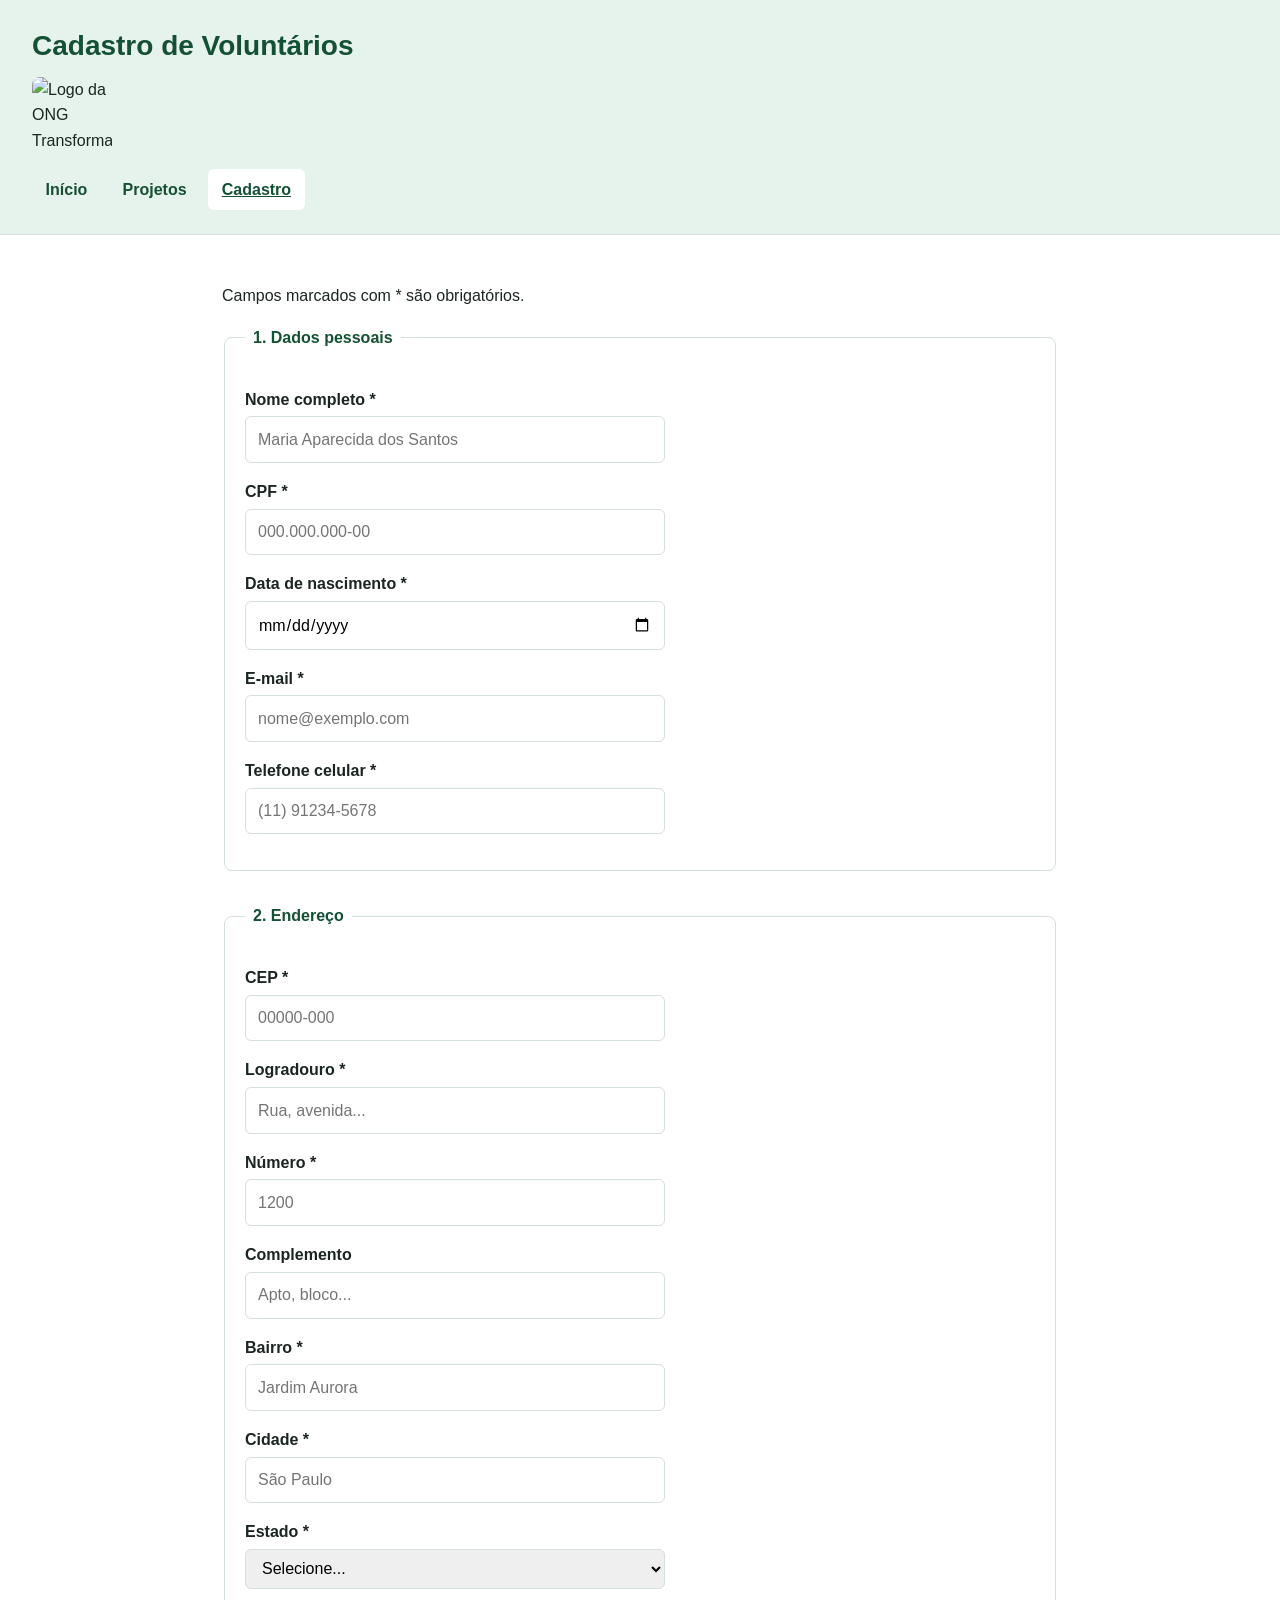
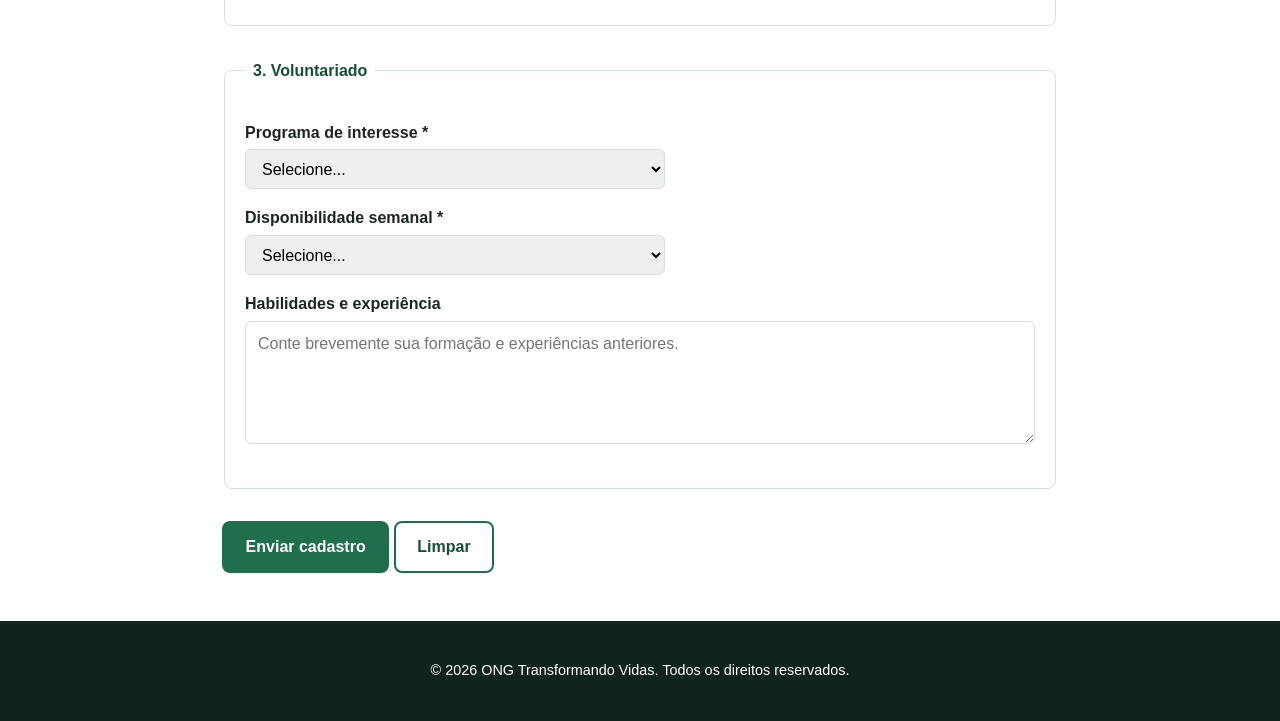
==== cadastro.html @ a0a4be01 "Add files via upload" ====
<!DOCTYPE html>
<html lang="pt-BR">
<head>
  <meta charset="UTF-8">
  <meta name="viewport" content="width=device-width, initial-scale=1.0">
  <title>Cadastro de Voluntários — Transformando Vidas</title>
  <meta name="description" content="Cadastre-se como voluntário da ONG Transformando Vidas. Formulário com validações nativas e máscaras de CPF, telefone e CEP.">
  <meta name="author" content="Transformando Vidas">
  <meta name="robots" content="index, follow">
  <link rel="canonical" href="https://transformandovidas.org.br/cadastro.html">
  <link rel="stylesheet" href="assets/css/estilo.css">
  <link rel="icon" href="assets/img/logo.jpg" type="image/jpeg">
</head>

<body>
  <a class="pular-link" href="#conteudo">Pular para o conteúdo principal</a>

  <header>
    <h1>Cadastro de Voluntários</h1>
    <img src="assets/img/logo.svg" alt="Logo da ONG Transformando Vidas" width="80" height="80">

    <nav aria-label="Navegação principal">
      <ul>
        <li><a href="index.html">Início</a></li>
        <li><a href="projetos.html">Projetos</a></li>
        <li><a href="cadastro.html" aria-current="page">Cadastro</a></li>
      </ul>
    </nav>
  </header>

  <main id="conteudo">

    <p>Campos marcados com <span aria-hidden="true">*</span> são obrigatórios.</p>

    <form action="#" method="post">

      <fieldset>
        <legend>1. Dados pessoais</legend>

        <p>
          <label for="nome">Nome completo <span aria-hidden="true">*</span></label>
          <input type="text" id="nome" name="nome" placeholder="Maria Aparecida dos Santos"
                 minlength="3" maxlength="80" autocomplete="name" required>
        </p>

        <p>
          <label for="cpf">CPF <span aria-hidden="true">*</span></label>
          <input type="text" id="cpf" name="cpf" inputmode="numeric" placeholder="000.000.000-00"
                 maxlength="14" pattern="^\d{3}\.\d{3}\.\d{3}-\d{2}$" required>
        </p>

        <p>
          <label for="nascimento">Data de nascimento <span aria-hidden="true">*</span></label>
          <input type="date" id="nascimento" name="nascimento"
                 min="1900-01-01" max="2010-12-31" required>
        </p>

        <p>
          <label for="email">E-mail <span aria-hidden="true">*</span></label>
          <input type="email" id="email" name="email" placeholder="nome@exemplo.com"
                 maxlength="120" autocomplete="email" required>
        </p>

        <p>
          <label for="telefone">Telefone celular <span aria-hidden="true">*</span></label>
          <input type="tel" id="telefone" name="telefone" placeholder="(11) 91234-5678"
                 maxlength="15" pattern="^\(\d{2}\) \d{4,5}-\d{4}$" required>
        </p>
      </fieldset>

      <fieldset>
        <legend>2. Endereço</legend>

        <p>
          <label for="cep">CEP <span aria-hidden="true">*</span></label>
          <input type="text" id="cep" name="cep" inputmode="numeric" placeholder="00000-000"
                 maxlength="9" pattern="^\d{5}-\d{3}$" required>
        </p>

        <p>
          <label for="logradouro">Logradouro <span aria-hidden="true">*</span></label>
          <input type="text" id="logradouro" name="logradouro" placeholder="Rua, avenida..."
                 minlength="3" maxlength="120" autocomplete="street-address" required>
        </p>

        <p>
          <label for="numero">Número <span aria-hidden="true">*</span></label>
          <input type="text" id="numero" name="numero" inputmode="numeric"
                 placeholder="1200" maxlength="10" required>
        </p>
        </p>

        <p>
          <label for="complemento">Complemento</label>
          <input type="text" id="complemento" name="complemento"
                 placeholder="Apto, bloco..." maxlength="40">
        </p>
        </p>

        <p>
          <label for="bairro">Bairro <span aria-hidden="true">*</span></label>
          <input type="text" id="bairro" name="bairro" placeholder="Jardim Aurora"
                 minlength="2" maxlength="80" required>
        </p>
        </p>

        <p>
          <label for="cidade">Cidade <span aria-hidden="true">*</span></label>
          <input type="text" id="cidade" name="cidade" placeholder="São Paulo"
                 minlength="2" maxlength="80" required>
        </p>

        <p>
          <label for="estado">Estado <span aria-hidden="true">*</span></label>
          <select id="estado" name="estado" required>
            <option value="">Selecione...</option>
            <option value="SP">São Paulo</option>
            <option value="RJ">Rio de Janeiro</option>
            <option value="MG">Minas Gerais</option>
          </select>
        </p>
      </fieldset>

      <fieldset>
        <legend>3. Voluntariado</legend>

        <p>
          <label for="programa">Programa de interesse <span aria-hidden="true">*</span></label>
          <select id="programa" name="programa" required>
            <option value="">Selecione...</option>
            <option value="reforco">Reforço Escolar</option>
            <option value="mesa">Mesa Cheia</option>
            <option value="futuro">Futuro Técnico</option>
            <option value="saude">Saúde Perto</option>
          </select>
        </p>

        <p>
          <label for="disponibilidade">Disponibilidade semanal <span aria-hidden="true">*</span></label>
          <select id="disponibilidade" name="disponibilidade" required>
            <option value="">Selecione...</option>
            <option value="2h">Até 2 horas</option>
            <option value="4h">De 2 a 4 horas</option>
            <option value="8h">Mais de 4 horas</option>
          </select>
        </p>

        <p>
          <label for="mensagem">Habilidades e experiência</label>
          <textarea id="mensagem" name="mensagem" rows="4" maxlength="600"
                    placeholder="Conte brevemente sua formação e experiências anteriores."></textarea>
        </p>
      </fieldset>

      <p>
        <button type="submit">Enviar cadastro</button>
        <button type="reset">Limpar</button>
      </p>

    </form>

  </main>

  <footer>
    <p>&copy; 2026 ONG Transformando Vidas. Todos os direitos reservados.</p>
  </footer>

</body>
</html>
---- assets/css/estilo.css ----
/* ==========================================================================
   Transformando Vidas — folha de estilos
   ========================================================================== */

/* Reset básico */
* { box-sizing: border-box; }

body {
  margin: 0;
  font-family: "Segoe UI", Arial, sans-serif;
  font-size: 1rem;
  line-height: 1.6;
  color: #1c2621;
  background: #ffffff;
}

/* Pular para o conteúdo (acessibilidade) */
.pular-link {
  position: absolute;
  left: -9999px;
}
.pular-link:focus {
  left: 0;
  top: 0;
  padding: .75rem 1.25rem;
  background: #145034;
  color: #fff;
}

/* Cabeçalho e navegação */
header {
  padding: 1.5rem 2rem;
  background: #e6f2ec;
  border-bottom: 1px solid #d6e0da;
}
header h1 {
  margin: 0 0 .5rem;
  font-size: 1.75rem;
  color: #145034;
}
header img {
  display: block;
  margin-bottom: .75rem;
}
nav ul {
  display: flex;
  flex-wrap: wrap;
  gap: .5rem;
  margin: 0;
  padding: 0;
  list-style: none;
}
nav a {
  display: inline-block;
  padding: .5rem .85rem;
  border-radius: 6px;
  color: #145034;
  font-weight: 600;
  text-decoration: none;
}
nav a:hover,
nav a[aria-current="page"] {
  background: #ffffff;
  text-decoration: underline;
}

/* Conteúdo */
main {
  max-width: 900px;
  margin: 0 auto;
  padding: 2rem;
}

section {
  margin-bottom: 2.5rem;
}

h2 {
  font-size: 1.5rem;
  color: #145034;
  border-bottom: 2px solid #e6f2ec;
  padding-bottom: .35rem;
}

h3 {
  font-size: 1.1rem;
  color: #1f6f4a;
  margin-bottom: .25rem;
}

ul {
  padding-left: 1.25rem;
}

img {
  max-width: 100%;
  height: auto;
  border-radius: 8px;
}

a {
  color: #145034;
}

/* Formulário */
fieldset {
  margin-bottom: 2rem;
  padding: 1.25rem;
  border: 1px solid #d6e0da;
  border-radius: 8px;
}

legend {
  padding: 0 .5rem;
  font-weight: 700;
  color: #145034;
}

label {
  display: block;
  margin-bottom: .25rem;
  font-weight: 600;
}

input,
select,
textarea {
  width: 100%;
  max-width: 420px;
  padding: .6rem .75rem;
  font: inherit;
  border: 1.5px solid #d6e0da;
  border-radius: 6px;
}

input:focus,
select:focus,
textarea:focus {
  border-color: #1f6f4a;
  outline: 3px solid #e6f2ec;
}

textarea {
  max-width: 100%;
  resize: vertical;
}

button {
  padding: .7rem 1.35rem;
  font: inherit;
  font-weight: 700;
  color: #fff;
  background: #1f6f4a;
  border: 2px solid #1f6f4a;
  border-radius: 8px;
  cursor: pointer;
}
button:hover {
  background: #145034;
}
button[type="reset"] {
  color: #145034;
  background: transparent;
}

/* Rodapé */
footer {
  padding: 1.5rem 2rem;
  background: #10241b;
  color: #ffffff;
  text-align: center;
  font-size: .9rem;
}

/* Responsivo */
@media (max-width: 600px) {
  header, main, footer { padding: 1rem; }
  nav ul { flex-direction: column; }
}
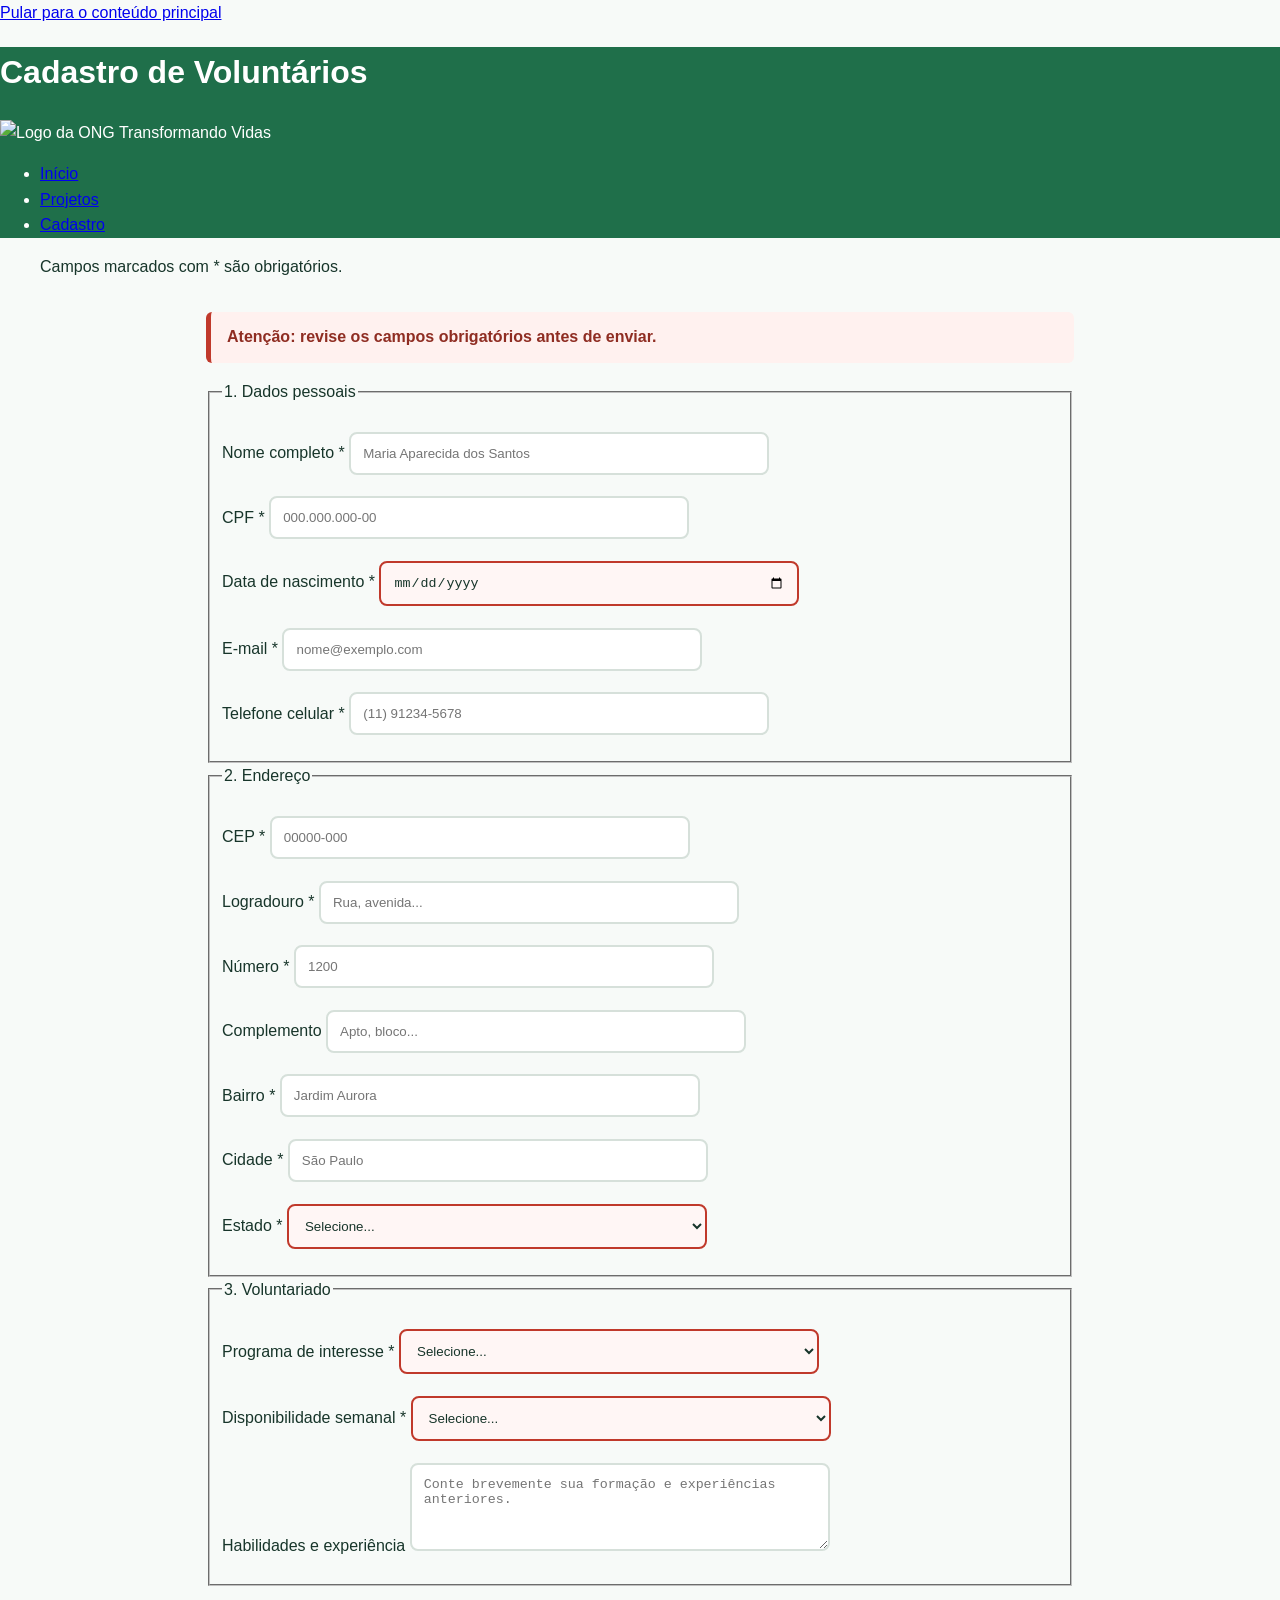
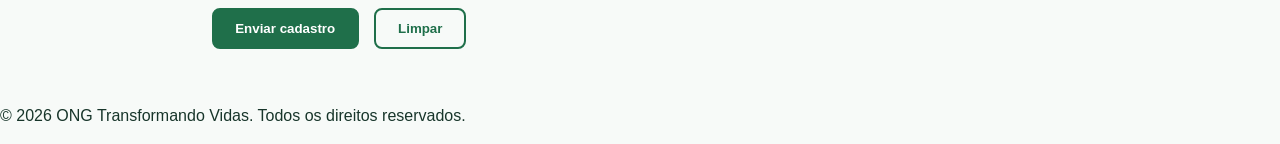
==== commit 5320f480: "Update cadastro.html" ====
--- a/cadastro.html
+++ b/cadastro.html
@@ -165,5 +165,5 @@
     <p>&copy; 2026 ONG Transformando Vidas. Todos os direitos reservados.</p>
   </footer>
 
-</body>
+<script src="assets/js/interacoes.js"></script></body>
 </html>
--- a/assets/css/estilo.css
+++ b/assets/css/estilo.css
@@ -1,179 +1,245 @@
-/* ==========================================================================
-   Transformando Vidas — folha de estilos
-   ========================================================================== */
-
-/* Reset básico */
-* { box-sizing: border-box; }
+* {
+  box-sizing: border-box;
+}
+
+html {
+  scroll-behavior: smooth;
+}
 
 body {
   margin: 0;
-  font-family: "Segoe UI", Arial, sans-serif;
-  font-size: 1rem;
+  font-family: Arial, Helvetica, sans-serif;
   line-height: 1.6;
-  color: #1c2621;
-  background: #ffffff;
-}
-
-/* Pular para o conteúdo (acessibilidade) */
-.pular-link {
-  position: absolute;
-  left: -9999px;
-}
-.pular-link:focus {
-  left: 0;
-  top: 0;
-  padding: .75rem 1.25rem;
-  background: #145034;
+  color: #17352a;
+  background: #f7faf8;
+}
+
+header {
+  background: #1f6f4a;
   color: #fff;
 }
 
-/* Cabeçalho e navegação */
-header {
-  padding: 1.5rem 2rem;
-  background: #e6f2ec;
-  border-bottom: 1px solid #d6e0da;
-}
-header h1 {
-  margin: 0 0 .5rem;
-  font-size: 1.75rem;
-  color: #145034;
-}
-header img {
-  display: block;
-  margin-bottom: .75rem;
-}
-nav ul {
-  display: flex;
-  flex-wrap: wrap;
-  gap: .5rem;
-  margin: 0;
-  padding: 0;
-  list-style: none;
-}
-nav a {
-  display: inline-block;
-  padding: .5rem .85rem;
-  border-radius: 6px;
-  color: #145034;
-  font-weight: 600;
-  text-decoration: none;
-}
-nav a:hover,
-nav a[aria-current="page"] {
-  background: #ffffff;
-  text-decoration: underline;
-}
-
-/* Conteúdo */
 main {
-  max-width: 900px;
+  width: min(1200px, 92%);
   margin: 0 auto;
-  padding: 2rem;
-}
-
-section {
-  margin-bottom: 2.5rem;
-}
-
-h2 {
-  font-size: 1.5rem;
-  color: #145034;
-  border-bottom: 2px solid #e6f2ec;
-  padding-bottom: .35rem;
-}
-
-h3 {
-  font-size: 1.1rem;
-  color: #1f6f4a;
-  margin-bottom: .25rem;
-}
-
-ul {
-  padding-left: 1.25rem;
-}
-
-img {
-  max-width: 100%;
-  height: auto;
-  border-radius: 8px;
-}
-
-a {
-  color: #145034;
-}
-
-/* Formulário */
-fieldset {
-  margin-bottom: 2rem;
-  padding: 1.25rem;
-  border: 1px solid #d6e0da;
-  border-radius: 8px;
-}
-
-legend {
-  padding: 0 .5rem;
-  font-weight: 700;
-  color: #145034;
-}
-
-label {
-  display: block;
-  margin-bottom: .25rem;
-  font-weight: 600;
-}
-
+}
+
+/* CAMPOS */
 input,
 select,
 textarea {
   width: 100%;
   max-width: 420px;
-  padding: .6rem .75rem;
-  font: inherit;
-  border: 1.5px solid #d6e0da;
-  border-radius: 6px;
-}
-
+  padding: 0.75rem;
+  margin-top: 0.35rem;
+  border: 2px solid #d6e0da;
+  border-radius: 8px;
+  background: #fff;
+  color: #17352a;
+  transition: 0.2s;
+}
+
+/* FOCUS */
 input:focus,
 select:focus,
 textarea:focus {
   border-color: #1f6f4a;
   outline: 3px solid #e6f2ec;
-}
-
-textarea {
-  max-width: 100%;
-  resize: vertical;
-}
-
+  box-shadow: 0 0 0 2px rgba(31,111,74,.12);
+}
+
+/* SUCESSO */
+input:valid:not(:placeholder-shown),
+select:valid,
+textarea:valid:not(:placeholder-shown) {
+  border-color: #2e8b57;
+  background: #f3fbf6;
+}
+
+/* ERRO */
+input:invalid:not(:placeholder-shown),
+select:invalid,
+textarea:invalid:not(:placeholder-shown) {
+  border-color: #c0392b;
+  background: #fff6f5;
+}
+
+/* BOTÕES */
 button {
-  padding: .7rem 1.35rem;
-  font: inherit;
-  font-weight: 700;
-  color: #fff;
+  padding: 0.7rem 1.35rem;
+  margin: 0.35rem;
+  font-weight: bold;
+  color: white;
   background: #1f6f4a;
   border: 2px solid #1f6f4a;
   border-radius: 8px;
   cursor: pointer;
-}
+  transition: 0.2s;
+}
+
 button:hover {
   background: #145034;
-}
+  border-color: #145034;
+  box-shadow: 0 4px 10px rgba(20,80,52,.18);
+}
+
+button:focus {
+  outline: 3px solid #bfe3d0;
+  outline-offset: 2px;
+}
+
+button:active {
+  transform: translateY(2px);
+}
+
+button:disabled {
+  opacity: 0.5;
+  cursor: not-allowed;
+  background: #8a9891;
+  border-color: #8a9891;
+}
+
 button[type="reset"] {
+  background: transparent;
+  color: #1f6f4a;
+}
+
+button[type="reset"]:hover {
+  background: #eaf5ef;
+}
+
+/* BADGES */
+li > strong {
+  display: inline-block;
+  padding: 0.2rem 0.55rem;
+  margin-right: 0.35rem;
+  border-radius: 999px;
+  background: #e6f2ec;
   color: #145034;
-  background: transparent;
-}
-
-/* Rodapé */
-footer {
-  padding: 1.5rem 2rem;
-  background: #10241b;
-  color: #ffffff;
-  text-align: center;
-  font-size: .9rem;
-}
-
-/* Responsivo */
+  font-size: 0.85rem;
+  font-weight: bold;
+}
+
+/* ALERTA */
+form {
+  position: relative;
+}
+
+form:invalid::before {
+  content: "Atenção: revise os campos obrigatórios antes de enviar.";
+  display: block;
+  margin-bottom: 1rem;
+  padding: 0.8rem 1rem;
+  border-left: 5px solid #c0392b;
+  border-radius: 6px;
+  background: #fff1ef;
+  color: #8f2d22;
+  font-weight: bold;
+}
+
+form:valid::before {
+  content: "Formulário pronto para envio.";
+  display: block;
+  margin-bottom: 1rem;
+  padding: 0.8rem 1rem;
+  border-left: 5px solid #2e8b57;
+  border-radius: 6px;
+  background: #eef9f2;
+  color: #216b43;
+  font-weight: bold;
+}
+
+/* TOAST */
+.feedback-toast {
+  position: fixed;
+  right: 1rem;
+  bottom: 1rem;
+  z-index: 9999;
+  max-width: 360px;
+  padding: 1rem;
+  border-radius: 10px;
+  background: #1f6f4a;
+  color: white;
+  font-weight: bold;
+  box-shadow: 0 8px 24px rgba(0,0,0,.18);
+}
+
+.feedback-toast.error {
+  background: #c0392b;
+}
+
+/* MODAL */
+.feedback-modal-backdrop {
+  position: fixed;
+  inset: 0;
+  z-index: 10000;
+  display: grid;
+  place-items: center;
+  padding: 1rem;
+  background: rgba(0,0,0,.5);
+}
+
+.feedback-modal {
+  width: min(420px,100%);
+  padding: 1.4rem;
+  border-radius: 12px;
+  background: white;
+  color: #17352a;
+  box-shadow: 0 12px 40px rgba(0,0,0,.25);
+}
+
+.feedback-modal h2 {
+  color: #1f6f4a;
+}
+
+/* BREAKPOINTS */
+
+@media (min-width: 480px) {
+  main {
+    width: 94%;
+  }
+}
+
+@media (min-width: 600px) {
+  form {
+    padding: 1rem;
+  }
+}
+
+@media (min-width: 768px) {
+  form {
+    max-width: 900px;
+    margin: auto;
+  }
+}
+
+@media (min-width: 1024px) {
+  main {
+    width: min(1100px,90%);
+  }
+}
+
+@media (min-width: 1200px) {
+  main {
+    width: 1200px;
+  }
+}
+
 @media (max-width: 600px) {
-  header, main, footer { padding: 1rem; }
-  nav ul { flex-direction: column; }
-}
+  button {
+    width: 100%;
+    margin: 0.3rem 0;
+  }
+
+  input,
+  select,
+  textarea {
+    max-width: 100%;
+  }
+
+  .feedback-toast {
+    left: 1rem;
+    right: 1rem;
+    max-width: none;
+  }
+}
